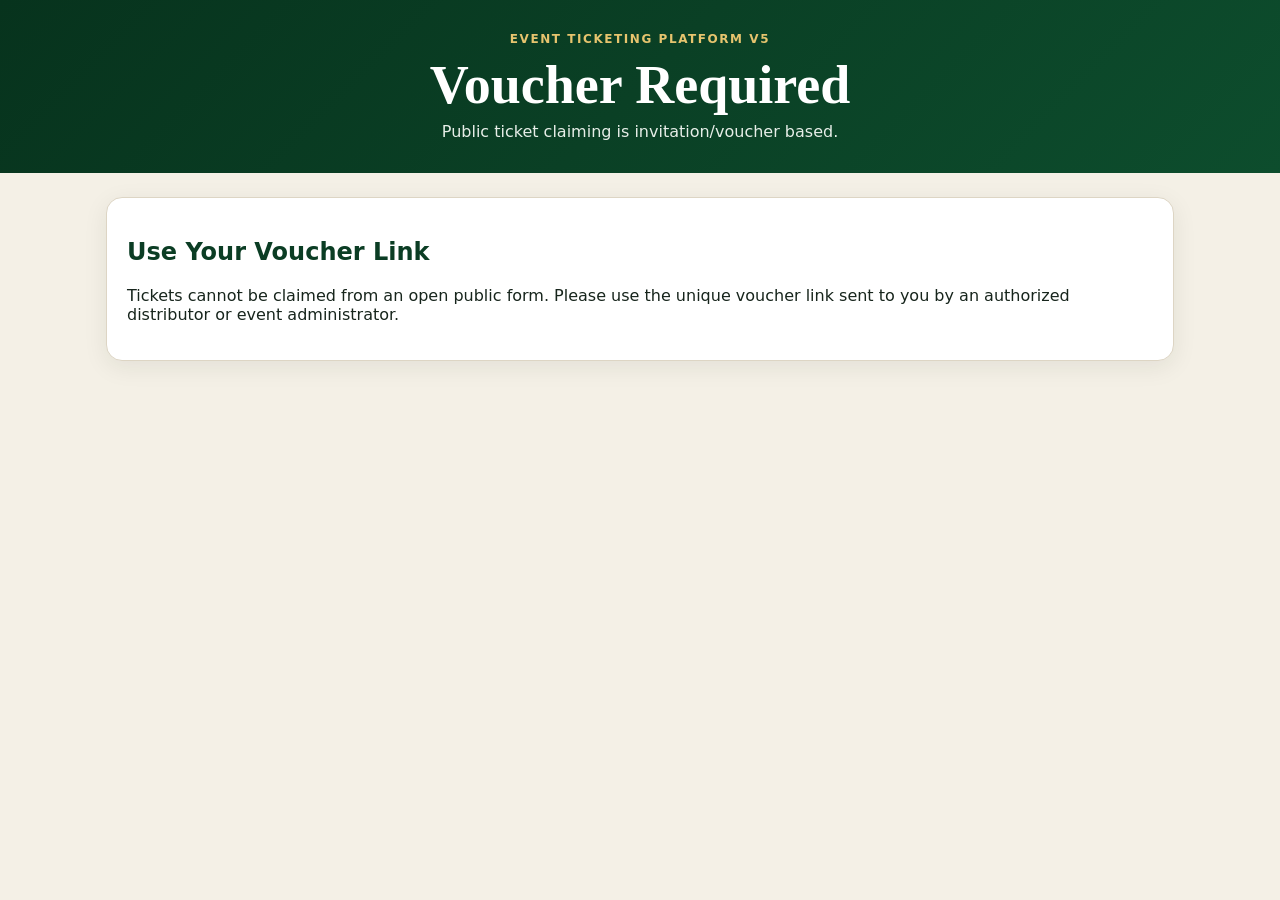
==== claim.html @ 0ba71f1f "Add files via upload" ====
<!doctype html><html lang="en"><head><meta charset="utf-8"><meta name="viewport" content="width=device-width,initial-scale=1"><title>Voucher Required</title><link rel="stylesheet" href="styles.css"></head><body><header><div class="eyebrow">Event Ticketing Platform V5</div><h1>Voucher Required</h1><p>Public ticket claiming is invitation/voucher based.</p></header><main><div class="card"><h2>Use Your Voucher Link</h2><p>Tickets cannot be claimed from an open public form. Please use the unique voucher link sent to you by an authorized distributor or event administrator.</p></div></main></body></html>
---- styles.css ----
:root{--green:#0b3d24;--gold:#c9a24b;--cream:#faf7ef;--ink:#17251c;--muted:#6c756f;--red:#a32626;--blue:#164b8c;--line:#ddd5c4}*{box-sizing:border-box}body{margin:0;font-family:Inter,system-ui,-apple-system,BlinkMacSystemFont,"Segoe UI",sans-serif;background:#f4f0e6;color:var(--ink)}header{background:linear-gradient(135deg,#07331d,#0d4d2d);color:#fff;padding:32px 18px;text-align:center}header .eyebrow{text-transform:uppercase;letter-spacing:.13em;font-size:12px;color:#e6c46e;font-weight:800}header h1{margin:8px 0 6px;font-family:Georgia,serif;font-size:clamp(30px,6vw,54px)}header p{margin:0 auto;max-width:760px;color:#e7eee8}main{max-width:1100px;margin:24px auto 60px;padding:0 16px}.card{background:#fff;border:1px solid var(--line);border-radius:16px;padding:20px;margin:16px 0;box-shadow:0 6px 24px rgba(22,43,31,.08)}h2,h3{color:var(--green)}label{display:block;font-weight:750;margin:11px 0 6px}input,select,textarea{width:100%;padding:12px;border:1px solid #bdb7aa;border-radius:9px;background:#fff;font:inherit}textarea{min-height:100px}button,.btn{appearance:none;border:0;border-radius:9px;padding:11px 16px;background:var(--green);color:#fff;font-weight:800;cursor:pointer;text-decoration:none;display:inline-flex;align-items:center;justify-content:center;gap:6px}button.secondary,.btn.secondary{background:#fff;color:var(--green);border:1px solid var(--gold)}button.gold,.btn.gold{background:var(--gold);color:#17301f}button.danger,.btn.danger{background:#922b2b}.row{display:flex;gap:12px;flex-wrap:wrap}.row>*{flex:1 1 220px}.toolbar{display:flex;gap:8px;flex-wrap:wrap}.hidden{display:none!important}.notice,.success,.error{padding:11px 13px;border-radius:9px;margin:10px 0}.notice{background:#f8f0dc;border:1px solid #d8bd79}.success{background:#e9f7ed;border:1px solid #8bc49c}.error{background:#fdecec;border:1px solid #e2a0a0;color:#8a1c1c}.pill{display:inline-block;border-radius:999px;padding:5px 9px;background:#eef3ef;font-size:12px;font-weight:800}.event-card{border:1px solid #ddd6c7;border-radius:12px;padding:14px;margin:10px 0}.metric-grid{display:grid;grid-template-columns:repeat(auto-fit,minmax(150px,1fr));gap:10px}.metric{background:#f8f6ef;border:1px solid #e1dbc9;border-radius:12px;padding:14px}.metric strong{font-size:26px;color:var(--green);display:block}.ticket-wrap{overflow:auto}.ticket-wrap canvas{width:100%;max-width:900px;height:auto;border-radius:12px;border:1px solid #d9d2c1}.contact-actions{display:flex;gap:7px;flex-wrap:wrap;margin-top:8px}.contact-actions a,.contact-actions button{padding:8px 10px;font-size:13px}.section-title{display:flex;align-items:center;justify-content:space-between;gap:12px}.small{font-size:12px;color:var(--muted)}iframe.config-form{width:100%;height:1250px;border:0;border-radius:12px;background:#fff}.tier-chip{display:inline-flex;align-items:center;border-radius:999px;padding:5px 10px;font-weight:800}.divider{height:1px;background:#e5dfd1;margin:18px 0}footer{text-align:center;padding:30px 15px;color:#6d746f}@media(max-width:680px){main{padding:0 10px}.card{padding:16px}.toolbar>*{flex:1 1 145px}iframe.config-form{height:1450px}}
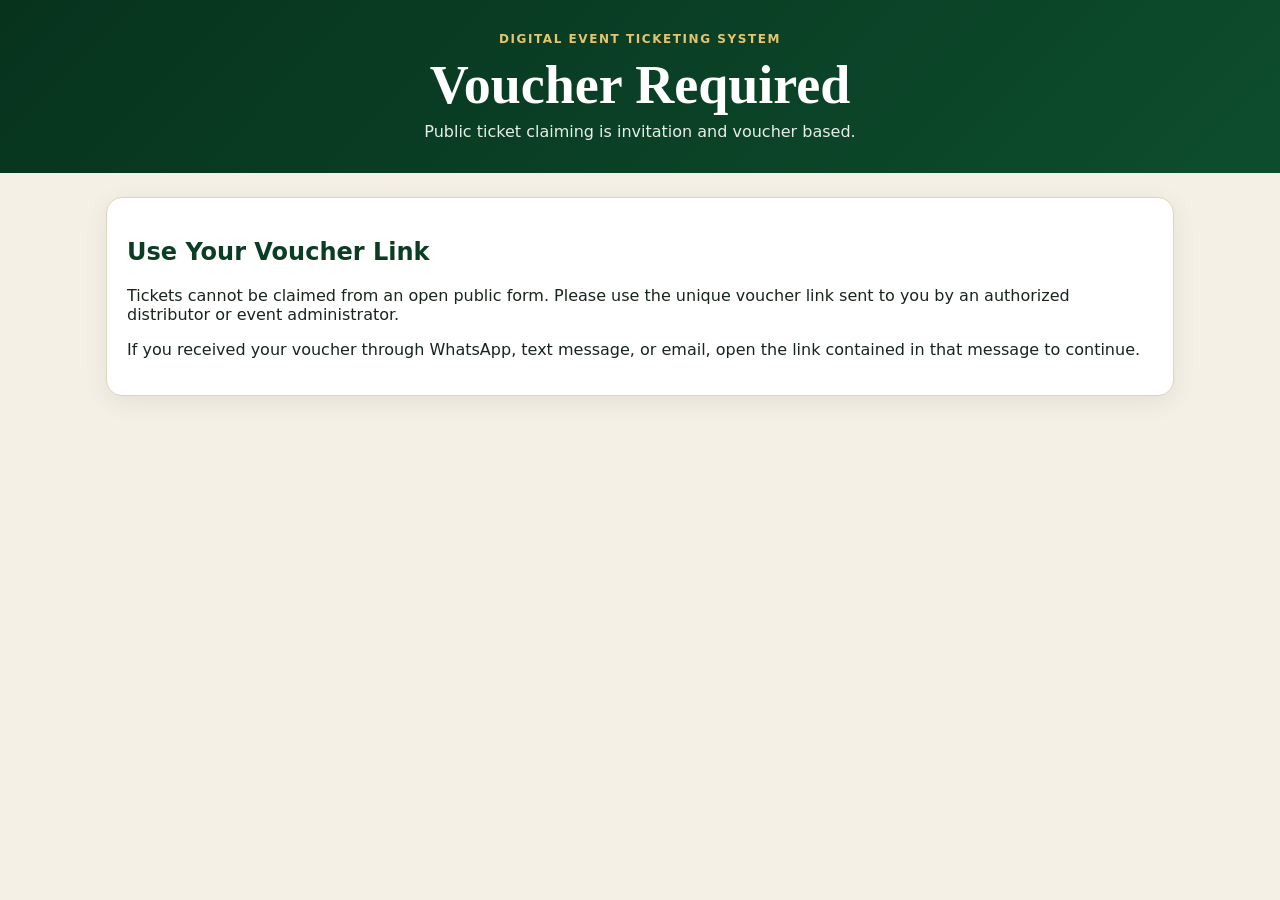
==== commit 462bd7bf: "Add files via upload" ====
--- a/claim.html
+++ b/claim.html
@@ -1 +1,114 @@
-<!doctype html><html lang="en"><head><meta charset="utf-8"><meta name="viewport" content="width=device-width,initial-scale=1"><title>Voucher Required</title><link rel="stylesheet" href="styles.css"></head><body><header><div class="eyebrow">Event Ticketing Platform V5</div><h1>Voucher Required</h1><p>Public ticket claiming is invitation/voucher based.</p></header><main><div class="card"><h2>Use Your Voucher Link</h2><p>Tickets cannot be claimed from an open public form. Please use the unique voucher link sent to you by an authorized distributor or event administrator.</p></div></main></body></html>
+<!doctype html>
+<html lang="en">
+<head>
+  <meta charset="utf-8">
+
+  <meta
+    name="viewport"
+    content="width=device-width, initial-scale=1"
+  >
+
+  <title>Voucher Required | Event Ticketing Platform V5</title>
+
+  <meta
+    name="description"
+    content="Ticket claiming is invitation and voucher based. Use the unique voucher link sent by an authorized distributor or event administrator."
+  >
+
+  <!-- Open Graph / WhatsApp / Facebook -->
+  <meta
+    property="og:title"
+    content="Ticket Voucher Distribution"
+  >
+
+  <meta
+    property="og:description"
+    content="Use your secure voucher link to claim your event ticket."
+  >
+
+  <meta
+    property="og:type"
+    content="website"
+  >
+
+  <meta
+    property="og:url"
+    content="https://greenprofessionals.github.io/event-ticketing-v5/claim.html"
+  >
+
+  <meta
+    property="og:image"
+    content="https://greenprofessionals.github.io/event-ticketing-v5/images/distribution-og.jpg"
+  >
+
+  <meta
+    property="og:image:width"
+    content="1536"
+  >
+
+  <meta
+    property="og:image:height"
+    content="1024"
+  >
+
+  <!-- X / Twitter -->
+  <meta
+    name="twitter:card"
+    content="summary_large_image"
+  >
+
+  <meta
+    name="twitter:title"
+    content="Ticket Voucher Distribution"
+  >
+
+  <meta
+    name="twitter:description"
+    content="Use your secure voucher link to claim your event ticket."
+  >
+
+  <meta
+    name="twitter:image"
+    content="https://greenprofessionals.github.io/event-ticketing-v5/images/distribution-og.jpg"
+  >
+
+  <link rel="stylesheet" href="styles.css">
+</head>
+
+<body>
+
+  <header>
+    <div class="eyebrow">
+      DIGITAL EVENT TICKETING SYSTEM
+    </div>
+
+    <h1>Voucher Required</h1>
+
+    <p>
+      Public ticket claiming is invitation and voucher based.
+    </p>
+  </header>
+
+  <main>
+
+    <div class="card">
+
+      <h2>Use Your Voucher Link</h2>
+
+      <p>
+        Tickets cannot be claimed from an open public form.
+        Please use the unique voucher link sent to you by an
+        authorized distributor or event administrator.
+      </p>
+
+      <p>
+        If you received your voucher through WhatsApp, text message,
+        or email, open the link contained in that message to continue.
+      </p>
+
+    </div>
+
+  </main>
+
+</body>
+</html>
